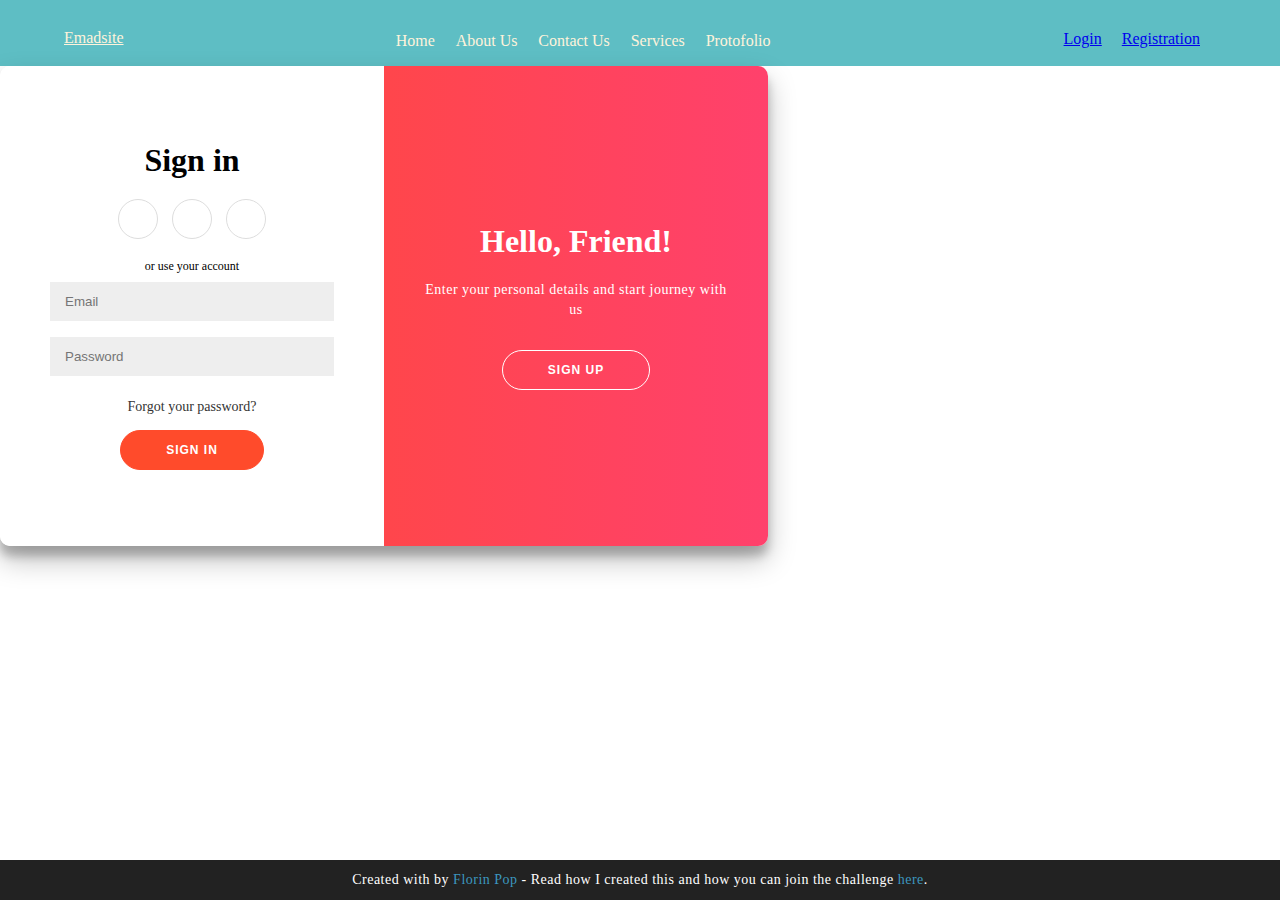
==== login.html @ 1d26be32 "first commit" ====
<!doctype html>
<html lang="en">

<head>
    <!-- Required meta tags -->
    <meta charset="utf-8">
    <meta name="viewport" content="width=device-width, initial-scale=1">

    <!-- Bootstrap CSS -->
    <link href="https://cdn.jsdelivr.net/npm/bootstrap@5.1.3/dist/css/bootstrap.min.css" rel="stylesheet" integrity="sha384-1BmE4kWBq78iYhFldvKuhfTAU6auU8tT94WrHftjDbrCEXSU1oBoqyl2QvZ6jIW3" crossorigin="anonymous">
    <link rel="stylesheet" href="style.css">
    <link rel="stylesheet" href="login.css">
    <title>Hello, world!</title>
</head>

<body>
    <header>
        <a href="#" class="navbar-brand">Emadsite</a>
        <nav>
            <ul>
                <li><a href="#">Home</a></li>
                <li><a href="#">About Us</a></li>
                <li><a href="#">Contact Us</a></li>
                <li><a href="#">Services</a></li>
                <li><a href="#">Protofolio</a></li>
            </ul>
        </nav>
        <div class="authentiaction">
            <a href="#">Login</a>
            <a href="#">Registration</a>
        </div>
    </header>



    <div class="container" id="container">
        <div class="form-container sign-up-container">
            <form action="#">
                <h1>Create Account</h1>
                <div class="social-container">
                    <a href="#" class="social"><i class="fab fa-facebook-f"></i></a>
                    <a href="#" class="social"><i class="fab fa-google-plus-g"></i></a>
                    <a href="#" class="social"><i class="fab fa-linkedin-in"></i></a>
                </div>
                <span>or use your email for registration</span>
                <input type="text" placeholder="Name" />
                <input type="email" placeholder="Email" />
                <input type="password" placeholder="Password" />
                <button>Sign Up</button>
            </form>
        </div>
        <div class="form-container sign-in-container">
            <form action="#">
                <h1>Sign in</h1>
                <div class="social-container">
                    <a href="#" class="social"><i class="fab fa-facebook-f"></i></a>
                    <a href="#" class="social"><i class="fab fa-google-plus-g"></i></a>
                    <a href="#" class="social"><i class="fab fa-linkedin-in"></i></a>
                </div>
                <span>or use your account</span>
                <input type="email" placeholder="Email" />
                <input type="password" placeholder="Password" />
                <a href="#">Forgot your password?</a>
                <button>Sign In</button>
            </form>
        </div>
        <div class="overlay-container">
            <div class="overlay">
                <div class="overlay-panel overlay-left">
                    <h1>Welcome Back!</h1>
                    <p>To keep connected with us please login with your personal info</p>
                    <button class="ghost" id="signIn">Sign In</button>
                </div>
                <div class="overlay-panel overlay-right">
                    <h1>Hello, Friend!</h1>
                    <p>Enter your personal details and start journey with us</p>
                    <button class="ghost" id="signUp">Sign Up</button>
                </div>
            </div>
        </div>
    </div>

    <footer>
        <p>
            Created with <i class="fa fa-heart"></i> by
            <a target="_blank" href="https://florin-pop.com">Florin Pop</a> - Read how I created this and how you can join the challenge
            <a target="_blank" href="https://www.florin-pop.com/blog/2019/03/double-slider-sign-in-up-form/">here</a>.
        </p>
    </footer>

    <!-- Optional JavaScript; choose one of the two! -->
    <script src="login.js"></script>
    <!-- Option 1: Bootstrap Bundle with Popper -->
    <script src="https://cdn.jsdelivr.net/npm/bootstrap@5.1.3/dist/js/bootstrap.bundle.min.js" integrity="sha384-ka7Sk0Gln4gmtz2MlQnikT1wXgYsOg+OMhuP+IlRH9sENBO0LRn5q+8nbTov4+1p" crossorigin="anonymous"></script>

    <!-- Option 2: Separate Popper and Bootstrap JS -->
    <!--
    <script src="https://cdn.jsdelivr.net/npm/@popperjs/core@2.10.2/dist/umd/popper.min.js" integrity="sha384-7+zCNj/IqJ95wo16oMtfsKbZ9ccEh31eOz1HGyDuCQ6wgnyJNSYdrPa03rtR1zdB" crossorigin="anonymous"></script>
    <script src="https://cdn.jsdelivr.net/npm/bootstrap@5.1.3/dist/js/bootstrap.min.js" integrity="sha384-QJHtvGhmr9XOIpI6YVutG+2QOK9T+ZnN4kzFN1RtK3zEFEIsxhlmWl5/YESvpZ13" crossorigin="anonymous"></script>
    -->
</body>

</html>
---- style.css ----
* {
  margin: 0;
  padding: 0;
  -webkit-box-sizing: border-box;
          box-sizing: border-box;
}

header {
  padding: 1rem;
  padding-left: 4rem;
  display: -webkit-box;
  display: -ms-flexbox;
  display: flex;
  padding-right: 4rem;
  background: #5EBEC4;
  -webkit-box-pack: justify;
      -ms-flex-pack: justify;
          justify-content: space-between;
}

.navbar-brand {
  padding-top: 0.8rem;
  color: #FFF3DB;
}

header nav ul {
  padding-top: 1rem;
  display: -webkit-box;
  display: -ms-flexbox;
  display: flex;
  list-style: none;
}

header nav ul li {
  padding-right: 1.3rem;
}

header nav ul li a {
  text-decoration: none;
  color: #FFF3DB;
}

.authentiaction {
  padding-top: 0.9rem;
}

.authentiaction a {
  padding-right: 1rem;
}
/*# sourceMappingURL=style.css.map */
---- login.css ----
@import url("https://fonts.googleapis.com/css?family=Montserrat:400,800");
* {
    -webkit-box-sizing: border-box;
    box-sizing: border-box;
}

h1 {
    font-weight: bold;
    margin: 0;
}

h2 {
    text-align: center;
}

p {
    font-size: 14px;
    font-weight: 100;
    line-height: 20px;
    letter-spacing: 0.5px;
    margin: 20px 0 30px;
}

span {
    font-size: 12px;
}

.container a {
    color: #333;
    font-size: 14px;
    text-decoration: none;
    margin: 15px 0;
}

button {
    border-radius: 20px;
    border: 1px solid #FF4B2B;
    background-color: #FF4B2B;
    color: #FFFFFF;
    font-size: 12px;
    font-weight: bold;
    padding: 12px 45px;
    letter-spacing: 1px;
    text-transform: uppercase;
    -webkit-transition: -webkit-transform 80ms ease-in;
    transition: -webkit-transform 80ms ease-in;
    transition: transform 80ms ease-in;
    transition: transform 80ms ease-in, -webkit-transform 80ms ease-in;
}

button:active {
    -webkit-transform: scale(0.95);
    transform: scale(0.95);
}

button:focus {
    outline: none;
}

button.ghost {
    background-color: transparent;
    border-color: #FFFFFF;
}

form {
    background-color: #FFFFFF;
    display: -webkit-box;
    display: -ms-flexbox;
    display: flex;
    -webkit-box-align: center;
    -ms-flex-align: center;
    align-items: center;
    -webkit-box-pack: center;
    -ms-flex-pack: center;
    justify-content: center;
    -webkit-box-orient: vertical;
    -webkit-box-direction: normal;
    -ms-flex-direction: column;
    flex-direction: column;
    padding: 0 50px;
    height: 100%;
    text-align: center;
}

input {
    background-color: #eee;
    border: none;
    padding: 12px 15px;
    margin: 8px 0;
    width: 100%;
}

.container {
    background-color: #fff;
    border-radius: 10px;
    -webkit-box-shadow: 0 14px 28px rgba(0, 0, 0, 0.25), 0 10px 10px rgba(0, 0, 0, 0.22);
    box-shadow: 0 14px 28px rgba(0, 0, 0, 0.25), 0 10px 10px rgba(0, 0, 0, 0.22);
    position: relative;
    overflow: hidden;
    width: 768px;
    max-width: 100%;
    min-height: 480px;
}

.form-container {
    position: absolute;
    top: 0;
    height: 100%;
    -webkit-transition: all 0.6s ease-in-out;
    transition: all 0.6s ease-in-out;
}

.sign-in-container {
    left: 0;
    width: 50%;
    z-index: 2;
}

.container.right-panel-active .sign-in-container {
    -webkit-transform: translateX(100%);
    transform: translateX(100%);
}

.sign-up-container {
    left: 0;
    width: 50%;
    opacity: 0;
    z-index: 1;
}

.container.right-panel-active .sign-up-container {
    -webkit-transform: translateX(100%);
    transform: translateX(100%);
    opacity: 1;
    z-index: 5;
    -webkit-animation: show 0.6s;
    animation: show 0.6s;
}

@-webkit-keyframes show {
    0%,
    49.99% {
        opacity: 0;
        z-index: 1;
    }
    50%,
    100% {
        opacity: 1;
        z-index: 5;
    }
}

@keyframes show {
    0%,
    49.99% {
        opacity: 0;
        z-index: 1;
    }
    50%,
    100% {
        opacity: 1;
        z-index: 5;
    }
}

.overlay-container {
    position: absolute;
    top: 0;
    left: 50%;
    width: 50%;
    height: 100%;
    overflow: hidden;
    -webkit-transition: -webkit-transform 0.6s ease-in-out;
    transition: -webkit-transform 0.6s ease-in-out;
    transition: transform 0.6s ease-in-out;
    transition: transform 0.6s ease-in-out, -webkit-transform 0.6s ease-in-out;
    z-index: 100;
}

.container.right-panel-active .overlay-container {
    -webkit-transform: translateX(-100%);
    transform: translateX(-100%);
}

.overlay {
    background: #FF416C;
    background: -webkit-gradient(linear, left top, right top, from(#FF4B2B), to(#FF416C));
    background: linear-gradient(to right, #FF4B2B, #FF416C);
    background-repeat: no-repeat;
    background-size: cover;
    background-position: 0 0;
    color: #FFFFFF;
    position: relative;
    left: -100%;
    height: 100%;
    width: 200%;
    -webkit-transform: translateX(0);
    transform: translateX(0);
    -webkit-transition: -webkit-transform 0.6s ease-in-out;
    transition: -webkit-transform 0.6s ease-in-out;
    transition: transform 0.6s ease-in-out;
    transition: transform 0.6s ease-in-out, -webkit-transform 0.6s ease-in-out;
}

.container.right-panel-active .overlay {
    -webkit-transform: translateX(50%);
    transform: translateX(50%);
}

.overlay-panel {
    position: absolute;
    display: -webkit-box;
    display: -ms-flexbox;
    display: flex;
    -webkit-box-align: center;
    -ms-flex-align: center;
    align-items: center;
    -webkit-box-pack: center;
    -ms-flex-pack: center;
    justify-content: center;
    -webkit-box-orient: vertical;
    -webkit-box-direction: normal;
    -ms-flex-direction: column;
    flex-direction: column;
    padding: 0 40px;
    text-align: center;
    top: 0;
    height: 100%;
    width: 50%;
    -webkit-transform: translateX(0);
    transform: translateX(0);
    -webkit-transition: -webkit-transform 0.6s ease-in-out;
    transition: -webkit-transform 0.6s ease-in-out;
    transition: transform 0.6s ease-in-out;
    transition: transform 0.6s ease-in-out, -webkit-transform 0.6s ease-in-out;
}

.overlay-left {
    -webkit-transform: translateX(-20%);
    transform: translateX(-20%);
}

.container.right-panel-active .overlay-left {
    -webkit-transform: translateX(0);
    transform: translateX(0);
}

.overlay-right {
    right: 0;
    -webkit-transform: translateX(0);
    transform: translateX(0);
}

.container.right-panel-active .overlay-right {
    -webkit-transform: translateX(20%);
    transform: translateX(20%);
}

.social-container {
    margin: 20px 0;
}

.social-container a {
    border: 1px solid #DDDDDD;
    border-radius: 50%;
    display: -webkit-inline-box;
    display: -ms-inline-flexbox;
    display: inline-flex;
    -webkit-box-pack: center;
    -ms-flex-pack: center;
    justify-content: center;
    -webkit-box-align: center;
    -ms-flex-align: center;
    align-items: center;
    margin: 0 5px;
    height: 40px;
    width: 40px;
}

footer {
    background-color: #222;
    color: #fff;
    font-size: 14px;
    bottom: 0;
    position: fixed;
    left: 0;
    right: 0;
    text-align: center;
    z-index: 999;
}

footer p {
    margin: 10px 0;
}

footer i {
    color: red;
}

footer a {
    color: #3c97bf;
    text-decoration: none;
}


/*# sourceMappingURL=login.css.map */
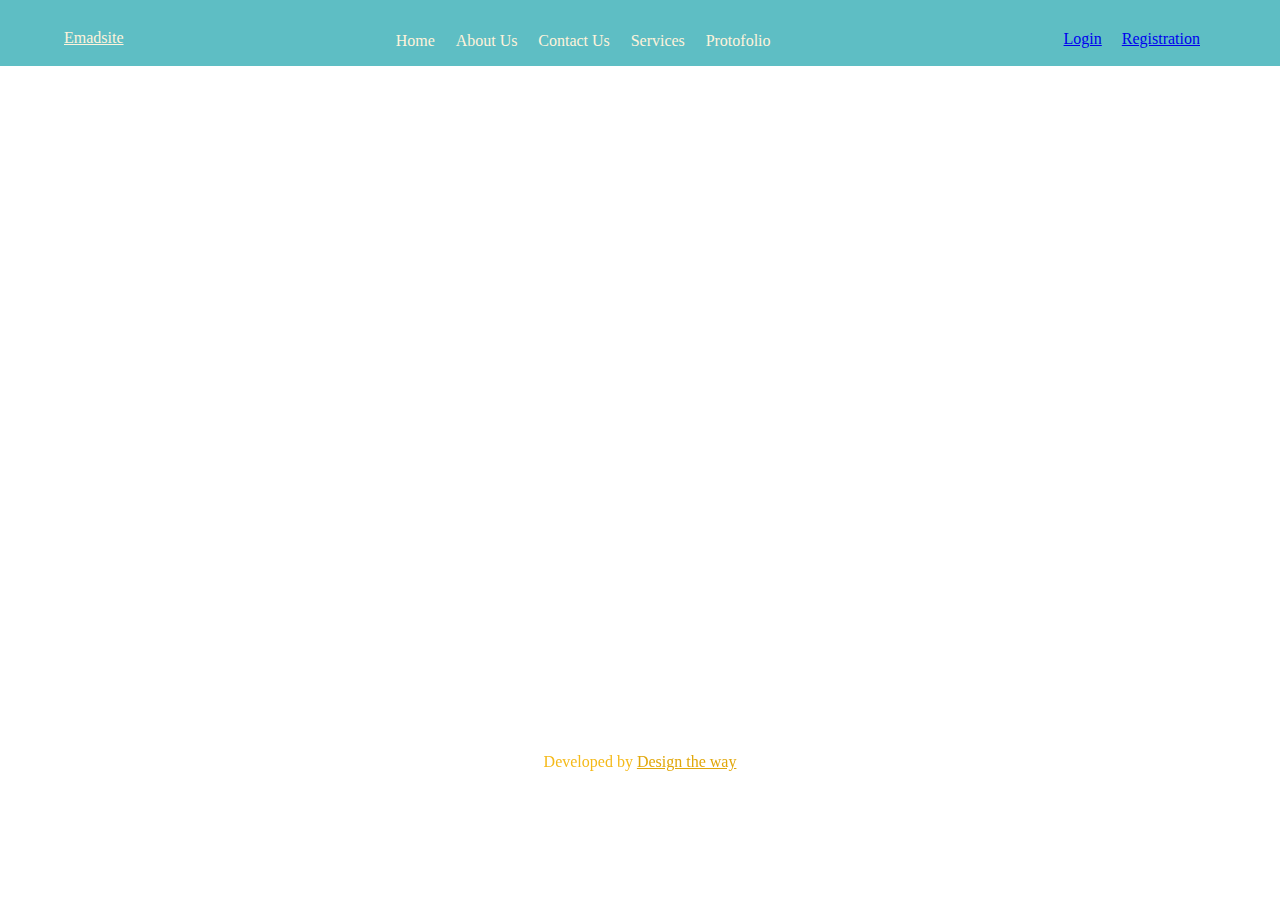
==== commit 8a3eb72a: "change" ====
--- a/login.html
+++ b/login.html
@@ -33,60 +33,65 @@
 
 
 
-    <div class="container" id="container">
-        <div class="form-container sign-up-container">
-            <form action="#">
-                <h1>Create Account</h1>
-                <div class="social-container">
-                    <a href="#" class="social"><i class="fab fa-facebook-f"></i></a>
-                    <a href="#" class="social"><i class="fab fa-google-plus-g"></i></a>
-                    <a href="#" class="social"><i class="fab fa-linkedin-in"></i></a>
-                </div>
-                <span>or use your email for registration</span>
-                <input type="text" placeholder="Name" />
-                <input type="email" placeholder="Email" />
-                <input type="password" placeholder="Password" />
-                <button>Sign Up</button>
-            </form>
-        </div>
-        <div class="form-container sign-in-container">
-            <form action="#">
-                <h1>Sign in</h1>
-                <div class="social-container">
-                    <a href="#" class="social"><i class="fab fa-facebook-f"></i></a>
-                    <a href="#" class="social"><i class="fab fa-google-plus-g"></i></a>
-                    <a href="#" class="social"><i class="fab fa-linkedin-in"></i></a>
-                </div>
-                <span>or use your account</span>
-                <input type="email" placeholder="Email" />
-                <input type="password" placeholder="Password" />
-                <a href="#">Forgot your password?</a>
-                <button>Sign In</button>
-            </form>
-        </div>
-        <div class="overlay-container">
-            <div class="overlay">
-                <div class="overlay-panel overlay-left">
-                    <h1>Welcome Back!</h1>
-                    <p>To keep connected with us please login with your personal info</p>
-                    <button class="ghost" id="signIn">Sign In</button>
-                </div>
-                <div class="overlay-panel overlay-right">
-                    <h1>Hello, Friend!</h1>
-                    <p>Enter your personal details and start journey with us</p>
-                    <button class="ghost" id="signUp">Sign Up</button>
+    <div class="form_wrapper">
+        <div class="form_container">
+            <div class="title_container">
+                <h2>Responsive Registration Form</h2>
+            </div>
+            <div class="row clearfix">
+                <div class="">
+                    <form>
+                        <div class="row clearfix">
+                            <div class="col_half">
+                                <div class="input_field"> <span><i aria-hidden="true" class="fa fa-user"></i></span>
+                                    <input type="text" name="name" placeholder="First Name" />
+                                </div>
+                            </div>
+                            <div class="col_half">
+                                <div class="input_field"> <span><i aria-hidden="true" class="fa fa-user"></i></span>
+                                    <input type="text" name="name" placeholder="Last Name" required />
+                                </div>
+                            </div>
+                        </div>
+                        <div class="input_field"> <span><i aria-hidden="true" class="fa fa-envelope"></i></span>
+                            <input type="email" name="email" placeholder="Email" required />
+                        </div>
+                        <div class="input_field"> <span><i aria-hidden="true" class="fa fa-lock"></i></span>
+                            <input type="password" name="password" placeholder="Password" required />
+                        </div>
+                        <div class="input_field"> <span><i aria-hidden="true" class="fa fa-lock"></i></span>
+                            <input type="password" name="password" placeholder="Re-type Password" required />
+                        </div>
+
+                        <div class="input_field radio_option">
+                            <input type="radio" name="radiogroup1" id="rd1">
+                            <label for="rd1">Male</label>
+                            <input type="radio" name="radiogroup1" id="rd2">
+                            <label for="rd2">Female</label>
+                        </div>
+                        <div class="input_field select_option">
+                            <select>
+                        <option>Select a country</option>
+                        <option>Option 1</option>
+                        <option>Option 2</option>
+                      </select>
+                            <div class="select_arrow"></div>
+                        </div>
+                        <div class="input_field checkbox_option">
+                            <input type="checkbox" id="cb1">
+                            <label for="cb1">I agree with terms and conditions</label>
+                        </div>
+                        <div class="input_field checkbox_option">
+                            <input type="checkbox" id="cb2">
+                            <label for="cb2">I want to receive the newsletter</label>
+                        </div>
+                        <input class="button" type="submit" value="Register" />
+                    </form>
                 </div>
             </div>
         </div>
     </div>
-
-    <footer>
-        <p>
-            Created with <i class="fa fa-heart"></i> by
-            <a target="_blank" href="https://florin-pop.com">Florin Pop</a> - Read how I created this and how you can join the challenge
-            <a target="_blank" href="https://www.florin-pop.com/blog/2019/03/double-slider-sign-in-up-form/">here</a>.
-        </p>
-    </footer>
+    <p class="credit">Developed by <a href="http://www.designtheway.com" target="_blank">Design the way</a></p>
 
     <!-- Optional JavaScript; choose one of the two! -->
     <script src="login.js"></script>
--- a/login.css
+++ b/login.css
@@ -1,306 +1,437 @@
-@import url("https://fonts.googleapis.com/css?family=Montserrat:400,800");
-* {
-    -webkit-box-sizing: border-box;
-    box-sizing: border-box;
-}
-
-h1 {
-    font-weight: bold;
-    margin: 0;
-}
-
-h2 {
-    text-align: center;
-}
-
-p {
-    font-size: 14px;
-    font-weight: 100;
-    line-height: 20px;
-    letter-spacing: 0.5px;
-    margin: 20px 0 30px;
-}
-
-span {
-    font-size: 12px;
-}
-
-.container a {
-    color: #333;
-    font-size: 14px;
-    text-decoration: none;
-    margin: 15px 0;
-}
-
-button {
-    border-radius: 20px;
-    border: 1px solid #FF4B2B;
-    background-color: #FF4B2B;
-    color: #FFFFFF;
-    font-size: 12px;
-    font-weight: bold;
-    padding: 12px 45px;
-    letter-spacing: 1px;
-    text-transform: uppercase;
-    -webkit-transition: -webkit-transform 80ms ease-in;
-    transition: -webkit-transform 80ms ease-in;
-    transition: transform 80ms ease-in;
-    transition: transform 80ms ease-in, -webkit-transform 80ms ease-in;
-}
-
-button:active {
-    -webkit-transform: scale(0.95);
-    transform: scale(0.95);
-}
-
-button:focus {
-    outline: none;
-}
-
-button.ghost {
-    background-color: transparent;
-    border-color: #FFFFFF;
-}
-
-form {
-    background-color: #FFFFFF;
-    display: -webkit-box;
-    display: -ms-flexbox;
-    display: flex;
-    -webkit-box-align: center;
-    -ms-flex-align: center;
-    align-items: center;
-    -webkit-box-pack: center;
-    -ms-flex-pack: center;
-    justify-content: center;
-    -webkit-box-orient: vertical;
-    -webkit-box-direction: normal;
-    -ms-flex-direction: column;
-    flex-direction: column;
-    padding: 0 50px;
-    height: 100%;
-    text-align: center;
-}
-
-input {
-    background-color: #eee;
-    border: none;
-    padding: 12px 15px;
-    margin: 8px 0;
+.clearfix:after {
+  content: "";
+  display: block;
+  clear: both;
+  visibility: hidden;
+  height: 0;
+}
+
+.form_wrapper {
+  background: #fff;
+  width: 400px;
+  max-width: 100%;
+  -webkit-box-sizing: border-box;
+          box-sizing: border-box;
+  padding: 25px;
+  margin: 8% auto 0;
+  position: relative;
+  z-index: 1;
+  border-top: 5px solid #f5ba1a;
+  -webkit-box-shadow: 0 0 3px rgba(0, 0, 0, 0.1);
+  box-shadow: 0 0 3px rgba(0, 0, 0, 0.1);
+  -webkit-transform-origin: 50% 0%;
+  transform-origin: 50% 0%;
+  -webkit-transform: scale3d(1, 1, 1);
+  transform: scale3d(1, 1, 1);
+  -webkit-transition: none;
+  transition: none;
+  -webkit-animation: expand 0.8s 0.6s ease-out forwards;
+  animation: expand 0.8s 0.6s ease-out forwards;
+  opacity: 0;
+}
+
+.form_wrapper h2 {
+  font-size: 1.5em;
+  line-height: 1.5em;
+  margin: 0;
+}
+
+.form_wrapper .title_container {
+  text-align: center;
+  padding-bottom: 15px;
+}
+
+.form_wrapper h3 {
+  font-size: 1.1em;
+  font-weight: normal;
+  line-height: 1.5em;
+  margin: 0;
+}
+
+.form_wrapper label {
+  font-size: 12px;
+}
+
+.form_wrapper .row {
+  margin: 10px -15px;
+}
+
+.form_wrapper .row > div {
+  padding: 0 15px;
+  -webkit-box-sizing: border-box;
+          box-sizing: border-box;
+}
+
+.form_wrapper .col_half {
+  width: 50%;
+  float: left;
+}
+
+.form_wrapper .input_field {
+  position: relative;
+  margin-bottom: 20px;
+  -webkit-animation: bounce 0.6s ease-out;
+  animation: bounce 0.6s ease-out;
+}
+
+.form_wrapper .input_field > span {
+  position: absolute;
+  left: 0;
+  top: 0;
+  color: #333;
+  height: 100%;
+  border-right: 1px solid #cccccc;
+  text-align: center;
+  width: 30px;
+}
+
+.form_wrapper .input_field > span > i {
+  padding-top: 10px;
+}
+
+.form_wrapper .textarea_field > span > i {
+  padding-top: 10px;
+}
+
+.form_wrapper input[type="text"], .form_wrapper input[type="email"], .form_wrapper input[type="password"] {
+  width: 100%;
+  padding: 8px 10px 9px 35px;
+  height: 35px;
+  border: 1px solid #cccccc;
+  -webkit-box-sizing: border-box;
+          box-sizing: border-box;
+  outline: none;
+  -webkit-transition: all 0.30s ease-in-out;
+  transition: all 0.30s ease-in-out;
+}
+
+.form_wrapper input[type="text"]:hover, .form_wrapper input[type="email"]:hover, .form_wrapper input[type="password"]:hover {
+  background: #fafafa;
+}
+
+.form_wrapper input[type="text"]:focus, .form_wrapper input[type="email"]:focus, .form_wrapper input[type="password"]:focus {
+  -webkit-box-shadow: 0 0 2px 1px rgba(255, 169, 0, 0.5);
+  box-shadow: 0 0 2px 1px rgba(255, 169, 0, 0.5);
+  border: 1px solid #f5ba1a;
+  background: #fafafa;
+}
+
+.form_wrapper input[type="submit"] {
+  background: #f5ba1a;
+  height: 35px;
+  line-height: 35px;
+  width: 100%;
+  border: none;
+  outline: none;
+  cursor: pointer;
+  color: #fff;
+  font-size: 1.1em;
+  margin-bottom: 10px;
+  -webkit-transition: all 0.30s ease-in-out;
+  transition: all 0.30s ease-in-out;
+}
+
+.form_wrapper input[type="submit"]:hover {
+  background: #e1a70a;
+}
+
+.form_wrapper input[type="submit"]:focus {
+  background: #e1a70a;
+}
+
+.form_wrapper input[type="checkbox"], .form_wrapper input[type="radio"] {
+  border: 0;
+  clip: rect(0 0 0 0);
+  height: 1px;
+  margin: -1px;
+  overflow: hidden;
+  padding: 0;
+  position: absolute;
+  width: 1px;
+}
+
+.form_container .row .col_half.last {
+  border-left: 1px solid #cccccc;
+}
+
+.checkbox_option label {
+  margin-right: 1em;
+  position: relative;
+}
+
+.checkbox_option label:before {
+  content: "";
+  display: inline-block;
+  width: 0.5em;
+  height: 0.5em;
+  margin-right: 0.5em;
+  vertical-align: -2px;
+  border: 2px solid #cccccc;
+  padding: 0.12em;
+  background-color: transparent;
+  background-clip: content-box;
+  -webkit-transition: all 0.2s ease;
+  transition: all 0.2s ease;
+}
+
+.checkbox_option label:after {
+  border-right: 2px solid #000000;
+  border-top: 2px solid #000000;
+  content: "";
+  height: 20px;
+  left: 2px;
+  position: absolute;
+  top: 7px;
+  -webkit-transform: scaleX(-1) rotate(135deg);
+          transform: scaleX(-1) rotate(135deg);
+  -webkit-transform-origin: left top;
+          transform-origin: left top;
+  width: 7px;
+  display: none;
+}
+
+.checkbox_option input:hover + label:before {
+  border-color: #000000;
+}
+
+.checkbox_option input:checked + label:before {
+  border-color: #000000;
+}
+
+.checkbox_option input:checked + label:after {
+  -webkit-animation: check 0.8s ease 0s running;
+  animation: check 0.8s ease 0s running;
+  display: block;
+  width: 7px;
+  height: 20px;
+  border-color: #000000;
+}
+
+.radio_option label {
+  margin-right: 1em;
+}
+
+.radio_option label:before {
+  content: "";
+  display: inline-block;
+  width: 0.5em;
+  height: 0.5em;
+  margin-right: 0.5em;
+  border-radius: 100%;
+  vertical-align: -3px;
+  border: 2px solid #cccccc;
+  padding: 0.15em;
+  background-color: transparent;
+  background-clip: content-box;
+  -webkit-transition: all 0.2s ease;
+  transition: all 0.2s ease;
+}
+
+.radio_option input:hover + label:before {
+  border-color: #000000;
+}
+
+.radio_option input:checked + label:before {
+  background-color: #000000;
+  border-color: #000000;
+}
+
+.select_option {
+  position: relative;
+  width: 100%;
+}
+
+.select_option select {
+  display: inline-block;
+  width: 100%;
+  height: 35px;
+  padding: 0px 15px;
+  cursor: pointer;
+  color: #7b7b7b;
+  border: 1px solid #cccccc;
+  border-radius: 0;
+  background: #fff;
+  appearance: none;
+  -webkit-appearance: none;
+  -moz-appearance: none;
+  -webkit-transition: all 0.2s ease;
+  transition: all 0.2s ease;
+}
+
+.select_option select::-ms-expand {
+  display: none;
+}
+
+.select_option select:hover, .select_option select:focus {
+  color: #000000;
+  background: #fafafa;
+  border-color: #000000;
+  outline: none;
+}
+
+.select_arrow {
+  position: absolute;
+  top: calc(50% - 4px);
+  right: 15px;
+  width: 0;
+  height: 0;
+  pointer-events: none;
+  border-width: 8px 5px 0 5px;
+  border-style: solid;
+  border-color: #7b7b7b transparent transparent transparent;
+}
+
+.select_option select:hover + .select_arrow,
+.select_option select:focus + .select_arrow {
+  border-top-color: #000000;
+}
+
+.credit {
+  position: relative;
+  z-index: 1;
+  text-align: center;
+  padding: 15px;
+  color: #f5ba1a;
+}
+
+.credit a {
+  color: #e1a70a;
+}
+
+@-webkit-keyframes check {
+  0% {
+    height: 0;
+    width: 0;
+  }
+  25% {
+    height: 0;
+    width: 7px;
+  }
+  50% {
+    height: 20px;
+    width: 7px;
+  }
+}
+
+@keyframes check {
+  0% {
+    height: 0;
+    width: 0;
+  }
+  25% {
+    height: 0;
+    width: 7px;
+  }
+  50% {
+    height: 20px;
+    width: 7px;
+  }
+}
+
+@-webkit-keyframes expand {
+  0% {
+    -webkit-transform: scale3d(1, 0, 1);
+    opacity: 0;
+  }
+  25% {
+    -webkit-transform: scale3d(1, 1.2, 1);
+  }
+  50% {
+    -webkit-transform: scale3d(1, 0.85, 1);
+  }
+  75% {
+    -webkit-transform: scale3d(1, 1.05, 1);
+  }
+  100% {
+    -webkit-transform: scale3d(1, 1, 1);
+    opacity: 1;
+  }
+}
+
+@keyframes expand {
+  0% {
+    -webkit-transform: scale3d(1, 0, 1);
+    transform: scale3d(1, 0, 1);
+    opacity: 0;
+  }
+  25% {
+    -webkit-transform: scale3d(1, 1.2, 1);
+    transform: scale3d(1, 1.2, 1);
+  }
+  50% {
+    -webkit-transform: scale3d(1, 0.85, 1);
+    transform: scale3d(1, 0.85, 1);
+  }
+  75% {
+    -webkit-transform: scale3d(1, 1.05, 1);
+    transform: scale3d(1, 1.05, 1);
+  }
+  100% {
+    -webkit-transform: scale3d(1, 1, 1);
+    transform: scale3d(1, 1, 1);
+    opacity: 1;
+  }
+}
+
+@-webkit-keyframes bounce {
+  0% {
+    -webkit-transform: translate3d(0, -25px, 0);
+    opacity: 0;
+  }
+  25% {
+    -webkit-transform: translate3d(0, 10px, 0);
+  }
+  50% {
+    -webkit-transform: translate3d(0, -6px, 0);
+  }
+  75% {
+    -webkit-transform: translate3d(0, 2px, 0);
+  }
+  100% {
+    -webkit-transform: translate3d(0, 0, 0);
+    opacity: 1;
+  }
+}
+
+@keyframes bounce {
+  0% {
+    -webkit-transform: translate3d(0, -25px, 0);
+    transform: translate3d(0, -25px, 0);
+    opacity: 0;
+  }
+  25% {
+    -webkit-transform: translate3d(0, 10px, 0);
+    transform: translate3d(0, 10px, 0);
+  }
+  50% {
+    -webkit-transform: translate3d(0, -6px, 0);
+    transform: translate3d(0, -6px, 0);
+  }
+  75% {
+    -webkit-transform: translate3d(0, 2px, 0);
+    transform: translate3d(0, 2px, 0);
+  }
+  100% {
+    -webkit-transform: translate3d(0, 0, 0);
+    transform: translate3d(0, 0, 0);
+    opacity: 1;
+  }
+}
+
+@media (max-width: 600px) {
+  .form_wrapper .col_half {
     width: 100%;
-}
-
-.container {
-    background-color: #fff;
-    border-radius: 10px;
-    -webkit-box-shadow: 0 14px 28px rgba(0, 0, 0, 0.25), 0 10px 10px rgba(0, 0, 0, 0.22);
-    box-shadow: 0 14px 28px rgba(0, 0, 0, 0.25), 0 10px 10px rgba(0, 0, 0, 0.22);
-    position: relative;
-    overflow: hidden;
-    width: 768px;
-    max-width: 100%;
-    min-height: 480px;
-}
-
-.form-container {
-    position: absolute;
-    top: 0;
-    height: 100%;
-    -webkit-transition: all 0.6s ease-in-out;
-    transition: all 0.6s ease-in-out;
-}
-
-.sign-in-container {
-    left: 0;
+    float: none;
+  }
+  .bottom_row .col_half {
     width: 50%;
-    z-index: 2;
-}
-
-.container.right-panel-active .sign-in-container {
-    -webkit-transform: translateX(100%);
-    transform: translateX(100%);
-}
-
-.sign-up-container {
-    left: 0;
-    width: 50%;
-    opacity: 0;
-    z-index: 1;
-}
-
-.container.right-panel-active .sign-up-container {
-    -webkit-transform: translateX(100%);
-    transform: translateX(100%);
-    opacity: 1;
-    z-index: 5;
-    -webkit-animation: show 0.6s;
-    animation: show 0.6s;
-}
-
-@-webkit-keyframes show {
-    0%,
-    49.99% {
-        opacity: 0;
-        z-index: 1;
-    }
-    50%,
-    100% {
-        opacity: 1;
-        z-index: 5;
-    }
-}
-
-@keyframes show {
-    0%,
-    49.99% {
-        opacity: 0;
-        z-index: 1;
-    }
-    50%,
-    100% {
-        opacity: 1;
-        z-index: 5;
-    }
-}
-
-.overlay-container {
-    position: absolute;
-    top: 0;
-    left: 50%;
-    width: 50%;
-    height: 100%;
-    overflow: hidden;
-    -webkit-transition: -webkit-transform 0.6s ease-in-out;
-    transition: -webkit-transform 0.6s ease-in-out;
-    transition: transform 0.6s ease-in-out;
-    transition: transform 0.6s ease-in-out, -webkit-transform 0.6s ease-in-out;
-    z-index: 100;
-}
-
-.container.right-panel-active .overlay-container {
-    -webkit-transform: translateX(-100%);
-    transform: translateX(-100%);
-}
-
-.overlay {
-    background: #FF416C;
-    background: -webkit-gradient(linear, left top, right top, from(#FF4B2B), to(#FF416C));
-    background: linear-gradient(to right, #FF4B2B, #FF416C);
-    background-repeat: no-repeat;
-    background-size: cover;
-    background-position: 0 0;
-    color: #FFFFFF;
-    position: relative;
-    left: -100%;
-    height: 100%;
-    width: 200%;
-    -webkit-transform: translateX(0);
-    transform: translateX(0);
-    -webkit-transition: -webkit-transform 0.6s ease-in-out;
-    transition: -webkit-transform 0.6s ease-in-out;
-    transition: transform 0.6s ease-in-out;
-    transition: transform 0.6s ease-in-out, -webkit-transform 0.6s ease-in-out;
-}
-
-.container.right-panel-active .overlay {
-    -webkit-transform: translateX(50%);
-    transform: translateX(50%);
-}
-
-.overlay-panel {
-    position: absolute;
-    display: -webkit-box;
-    display: -ms-flexbox;
-    display: flex;
-    -webkit-box-align: center;
-    -ms-flex-align: center;
-    align-items: center;
-    -webkit-box-pack: center;
-    -ms-flex-pack: center;
-    justify-content: center;
-    -webkit-box-orient: vertical;
-    -webkit-box-direction: normal;
-    -ms-flex-direction: column;
-    flex-direction: column;
-    padding: 0 40px;
-    text-align: center;
-    top: 0;
-    height: 100%;
-    width: 50%;
-    -webkit-transform: translateX(0);
-    transform: translateX(0);
-    -webkit-transition: -webkit-transform 0.6s ease-in-out;
-    transition: -webkit-transform 0.6s ease-in-out;
-    transition: transform 0.6s ease-in-out;
-    transition: transform 0.6s ease-in-out, -webkit-transform 0.6s ease-in-out;
-}
-
-.overlay-left {
-    -webkit-transform: translateX(-20%);
-    transform: translateX(-20%);
-}
-
-.container.right-panel-active .overlay-left {
-    -webkit-transform: translateX(0);
-    transform: translateX(0);
-}
-
-.overlay-right {
-    right: 0;
-    -webkit-transform: translateX(0);
-    transform: translateX(0);
-}
-
-.container.right-panel-active .overlay-right {
-    -webkit-transform: translateX(20%);
-    transform: translateX(20%);
-}
-
-.social-container {
-    margin: 20px 0;
-}
-
-.social-container a {
-    border: 1px solid #DDDDDD;
-    border-radius: 50%;
-    display: -webkit-inline-box;
-    display: -ms-inline-flexbox;
-    display: inline-flex;
-    -webkit-box-pack: center;
-    -ms-flex-pack: center;
-    justify-content: center;
-    -webkit-box-align: center;
-    -ms-flex-align: center;
-    align-items: center;
-    margin: 0 5px;
-    height: 40px;
-    width: 40px;
-}
-
-footer {
-    background-color: #222;
-    color: #fff;
-    font-size: 14px;
-    bottom: 0;
-    position: fixed;
-    left: 0;
-    right: 0;
-    text-align: center;
-    z-index: 999;
-}
-
-footer p {
-    margin: 10px 0;
-}
-
-footer i {
-    color: red;
-}
-
-footer a {
-    color: #3c97bf;
-    text-decoration: none;
-}
-
-
+    float: left;
+  }
+  .form_container .row .col_half.last {
+    border-left: none;
+  }
+  .remember_me {
+    padding-bottom: 20px;
+  }
+}
 /*# sourceMappingURL=login.css.map */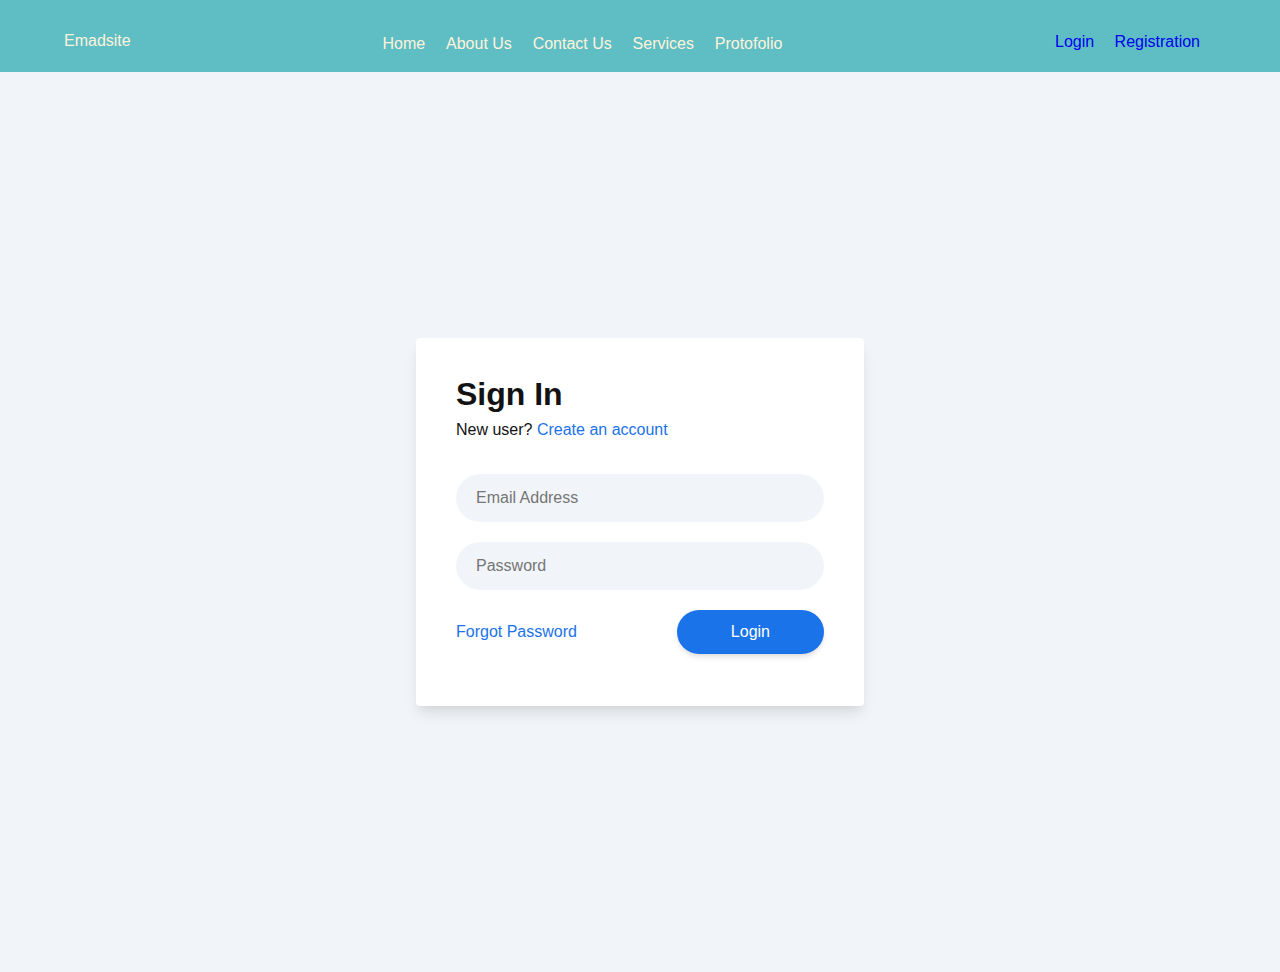
==== commit 5318874c: "cahnges" ====
--- a/login.html
+++ b/login.html
@@ -8,6 +8,7 @@
 
     <!-- Bootstrap CSS -->
     <link href="https://cdn.jsdelivr.net/npm/bootstrap@5.1.3/dist/css/bootstrap.min.css" rel="stylesheet" integrity="sha384-1BmE4kWBq78iYhFldvKuhfTAU6auU8tT94WrHftjDbrCEXSU1oBoqyl2QvZ6jIW3" crossorigin="anonymous">
+    <link rel="stylesheet" href="https://cdnjs.cloudflare.com/ajax/libs/font-awesome/4.7.0/css/font-awesome.min.css">
     <link rel="stylesheet" href="style.css">
     <link rel="stylesheet" href="login.css">
     <title>Hello, world!</title>
@@ -15,10 +16,10 @@
 
 <body>
     <header>
-        <a href="#" class="navbar-brand">Emadsite</a>
+        <a href="index.html" class="navbar-brand">Emadsite</a>
         <nav>
             <ul>
-                <li><a href="#">Home</a></li>
+                <li><a href="index.html">Home</a></li>
                 <li><a href="#">About Us</a></li>
                 <li><a href="#">Contact Us</a></li>
                 <li><a href="#">Services</a></li>
@@ -26,72 +27,40 @@
             </ul>
         </nav>
         <div class="authentiaction">
-            <a href="#">Login</a>
-            <a href="#">Registration</a>
+            <a href="login.css" class="loginbtn">Login</a>
+            <a href="registration.html" class="regbtn">Registration</a>
         </div>
     </header>
 
+    <main class="main">
+        <div class="container">
+            <section class="wrapper">
+                <div class="heading">
+                    <h1 class="text text-large">Sign In</h1>
+                    <p class="text text-normal">New user? <span><a href="#" class="text text-links">Create an account</a></span>
+                    </p>
+                </div>
+                <form name="login" class="form">
+                    <div class="input-control">
+                        <label for="email" class="input-label" hidden>Email Address</label>
+                        <input type="email" name="email" class="input-field" placeholder="Email Address">
+                    </div>
+                    <div class="input-control">
+                        <label for="password" class="input-label" hidden>Password</label>
+                        <input type="password" name="password" class="input-field" placeholder="Password">
+                    </div>
+                    <div class="input-control">
+                        <a href="#" class="text text-links">Forgot Password</a>
+                        <input type="button" name="submit" class="input-submit" value="Login" disabled>
+                    </div>
+                </form>
+
+            </section>
+        </div>
+    </main>
 
 
-    <div class="form_wrapper">
-        <div class="form_container">
-            <div class="title_container">
-                <h2>Responsive Registration Form</h2>
-            </div>
-            <div class="row clearfix">
-                <div class="">
-                    <form>
-                        <div class="row clearfix">
-                            <div class="col_half">
-                                <div class="input_field"> <span><i aria-hidden="true" class="fa fa-user"></i></span>
-                                    <input type="text" name="name" placeholder="First Name" />
-                                </div>
-                            </div>
-                            <div class="col_half">
-                                <div class="input_field"> <span><i aria-hidden="true" class="fa fa-user"></i></span>
-                                    <input type="text" name="name" placeholder="Last Name" required />
-                                </div>
-                            </div>
-                        </div>
-                        <div class="input_field"> <span><i aria-hidden="true" class="fa fa-envelope"></i></span>
-                            <input type="email" name="email" placeholder="Email" required />
-                        </div>
-                        <div class="input_field"> <span><i aria-hidden="true" class="fa fa-lock"></i></span>
-                            <input type="password" name="password" placeholder="Password" required />
-                        </div>
-                        <div class="input_field"> <span><i aria-hidden="true" class="fa fa-lock"></i></span>
-                            <input type="password" name="password" placeholder="Re-type Password" required />
-                        </div>
 
-                        <div class="input_field radio_option">
-                            <input type="radio" name="radiogroup1" id="rd1">
-                            <label for="rd1">Male</label>
-                            <input type="radio" name="radiogroup1" id="rd2">
-                            <label for="rd2">Female</label>
-                        </div>
-                        <div class="input_field select_option">
-                            <select>
-                        <option>Select a country</option>
-                        <option>Option 1</option>
-                        <option>Option 2</option>
-                      </select>
-                            <div class="select_arrow"></div>
-                        </div>
-                        <div class="input_field checkbox_option">
-                            <input type="checkbox" id="cb1">
-                            <label for="cb1">I agree with terms and conditions</label>
-                        </div>
-                        <div class="input_field checkbox_option">
-                            <input type="checkbox" id="cb2">
-                            <label for="cb2">I want to receive the newsletter</label>
-                        </div>
-                        <input class="button" type="submit" value="Register" />
-                    </form>
-                </div>
-            </div>
-        </div>
-    </div>
-    <p class="credit">Developed by <a href="http://www.designtheway.com" target="_blank">Design the way</a></p>
 
     <!-- Optional JavaScript; choose one of the two! -->
     <script src="login.js"></script>
--- a/login.css
+++ b/login.css
@@ -1,437 +1,279 @@
-.clearfix:after {
-  content: "";
-  display: block;
-  clear: both;
-  visibility: hidden;
-  height: 0;
-}
-
-.form_wrapper {
-  background: #fff;
-  width: 400px;
-  max-width: 100%;
-  -webkit-box-sizing: border-box;
-          box-sizing: border-box;
-  padding: 25px;
-  margin: 8% auto 0;
-  position: relative;
-  z-index: 1;
-  border-top: 5px solid #f5ba1a;
-  -webkit-box-shadow: 0 0 3px rgba(0, 0, 0, 0.1);
-  box-shadow: 0 0 3px rgba(0, 0, 0, 0.1);
-  -webkit-transform-origin: 50% 0%;
-  transform-origin: 50% 0%;
-  -webkit-transform: scale3d(1, 1, 1);
-  transform: scale3d(1, 1, 1);
-  -webkit-transition: none;
-  transition: none;
-  -webkit-animation: expand 0.8s 0.6s ease-out forwards;
-  animation: expand 0.8s 0.6s ease-out forwards;
-  opacity: 0;
-}
-
-.form_wrapper h2 {
-  font-size: 1.5em;
-  line-height: 1.5em;
-  margin: 0;
-}
-
-.form_wrapper .title_container {
-  text-align: center;
-  padding-bottom: 15px;
-}
-
-.form_wrapper h3 {
-  font-size: 1.1em;
-  font-weight: normal;
-  line-height: 1.5em;
-  margin: 0;
-}
-
-.form_wrapper label {
-  font-size: 12px;
-}
-
-.form_wrapper .row {
-  margin: 10px -15px;
-}
-
-.form_wrapper .row > div {
-  padding: 0 15px;
-  -webkit-box-sizing: border-box;
-          box-sizing: border-box;
-}
-
-.form_wrapper .col_half {
-  width: 50%;
-  float: left;
-}
-
-.form_wrapper .input_field {
-  position: relative;
-  margin-bottom: 20px;
-  -webkit-animation: bounce 0.6s ease-out;
-  animation: bounce 0.6s ease-out;
-}
-
-.form_wrapper .input_field > span {
-  position: absolute;
-  left: 0;
-  top: 0;
-  color: #333;
-  height: 100%;
-  border-right: 1px solid #cccccc;
-  text-align: center;
-  width: 30px;
-}
-
-.form_wrapper .input_field > span > i {
-  padding-top: 10px;
-}
-
-.form_wrapper .textarea_field > span > i {
-  padding-top: 10px;
-}
-
-.form_wrapper input[type="text"], .form_wrapper input[type="email"], .form_wrapper input[type="password"] {
-  width: 100%;
-  padding: 8px 10px 9px 35px;
-  height: 35px;
-  border: 1px solid #cccccc;
-  -webkit-box-sizing: border-box;
-          box-sizing: border-box;
-  outline: none;
-  -webkit-transition: all 0.30s ease-in-out;
-  transition: all 0.30s ease-in-out;
-}
-
-.form_wrapper input[type="text"]:hover, .form_wrapper input[type="email"]:hover, .form_wrapper input[type="password"]:hover {
-  background: #fafafa;
-}
-
-.form_wrapper input[type="text"]:focus, .form_wrapper input[type="email"]:focus, .form_wrapper input[type="password"]:focus {
-  -webkit-box-shadow: 0 0 2px 1px rgba(255, 169, 0, 0.5);
-  box-shadow: 0 0 2px 1px rgba(255, 169, 0, 0.5);
-  border: 1px solid #f5ba1a;
-  background: #fafafa;
-}
-
-.form_wrapper input[type="submit"] {
-  background: #f5ba1a;
-  height: 35px;
-  line-height: 35px;
-  width: 100%;
-  border: none;
-  outline: none;
-  cursor: pointer;
-  color: #fff;
-  font-size: 1.1em;
-  margin-bottom: 10px;
-  -webkit-transition: all 0.30s ease-in-out;
-  transition: all 0.30s ease-in-out;
-}
-
-.form_wrapper input[type="submit"]:hover {
-  background: #e1a70a;
-}
-
-.form_wrapper input[type="submit"]:focus {
-  background: #e1a70a;
-}
-
-.form_wrapper input[type="checkbox"], .form_wrapper input[type="radio"] {
-  border: 0;
-  clip: rect(0 0 0 0);
-  height: 1px;
-  margin: -1px;
-  overflow: hidden;
-  padding: 0;
-  position: absolute;
-  width: 1px;
-}
-
-.form_container .row .col_half.last {
-  border-left: 1px solid #cccccc;
-}
-
-.checkbox_option label {
-  margin-right: 1em;
-  position: relative;
-}
-
-.checkbox_option label:before {
-  content: "";
-  display: inline-block;
-  width: 0.5em;
-  height: 0.5em;
-  margin-right: 0.5em;
-  vertical-align: -2px;
-  border: 2px solid #cccccc;
-  padding: 0.12em;
-  background-color: transparent;
-  background-clip: content-box;
-  -webkit-transition: all 0.2s ease;
-  transition: all 0.2s ease;
-}
-
-.checkbox_option label:after {
-  border-right: 2px solid #000000;
-  border-top: 2px solid #000000;
-  content: "";
-  height: 20px;
-  left: 2px;
-  position: absolute;
-  top: 7px;
-  -webkit-transform: scaleX(-1) rotate(135deg);
-          transform: scaleX(-1) rotate(135deg);
-  -webkit-transform-origin: left top;
-          transform-origin: left top;
-  width: 7px;
-  display: none;
-}
-
-.checkbox_option input:hover + label:before {
-  border-color: #000000;
-}
-
-.checkbox_option input:checked + label:before {
-  border-color: #000000;
-}
-
-.checkbox_option input:checked + label:after {
-  -webkit-animation: check 0.8s ease 0s running;
-  animation: check 0.8s ease 0s running;
-  display: block;
-  width: 7px;
-  height: 20px;
-  border-color: #000000;
-}
-
-.radio_option label {
-  margin-right: 1em;
-}
-
-.radio_option label:before {
-  content: "";
-  display: inline-block;
-  width: 0.5em;
-  height: 0.5em;
-  margin-right: 0.5em;
-  border-radius: 100%;
-  vertical-align: -3px;
-  border: 2px solid #cccccc;
-  padding: 0.15em;
-  background-color: transparent;
-  background-clip: content-box;
-  -webkit-transition: all 0.2s ease;
-  transition: all 0.2s ease;
-}
-
-.radio_option input:hover + label:before {
-  border-color: #000000;
-}
-
-.radio_option input:checked + label:before {
-  background-color: #000000;
-  border-color: #000000;
-}
-
-.select_option {
-  position: relative;
-  width: 100%;
-}
-
-.select_option select {
-  display: inline-block;
-  width: 100%;
-  height: 35px;
-  padding: 0px 15px;
-  cursor: pointer;
-  color: #7b7b7b;
-  border: 1px solid #cccccc;
-  border-radius: 0;
-  background: #fff;
-  appearance: none;
-  -webkit-appearance: none;
-  -moz-appearance: none;
-  -webkit-transition: all 0.2s ease;
-  transition: all 0.2s ease;
-}
-
-.select_option select::-ms-expand {
-  display: none;
-}
-
-.select_option select:hover, .select_option select:focus {
-  color: #000000;
-  background: #fafafa;
-  border-color: #000000;
-  outline: none;
-}
-
-.select_arrow {
-  position: absolute;
-  top: calc(50% - 4px);
-  right: 15px;
-  width: 0;
-  height: 0;
-  pointer-events: none;
-  border-width: 8px 5px 0 5px;
-  border-style: solid;
-  border-color: #7b7b7b transparent transparent transparent;
-}
-
-.select_option select:hover + .select_arrow,
-.select_option select:focus + .select_arrow {
-  border-top-color: #000000;
-}
-
-.credit {
-  position: relative;
-  z-index: 1;
-  text-align: center;
-  padding: 15px;
-  color: #f5ba1a;
-}
-
-.credit a {
-  color: #e1a70a;
-}
-
-@-webkit-keyframes check {
-  0% {
-    height: 0;
-    width: 0;
-  }
-  25% {
-    height: 0;
-    width: 7px;
-  }
-  50% {
-    height: 20px;
-    width: 7px;
-  }
-}
-
-@keyframes check {
-  0% {
-    height: 0;
-    width: 0;
-  }
-  25% {
-    height: 0;
-    width: 7px;
-  }
-  50% {
-    height: 20px;
-    width: 7px;
-  }
-}
-
-@-webkit-keyframes expand {
-  0% {
-    -webkit-transform: scale3d(1, 0, 1);
-    opacity: 0;
-  }
-  25% {
-    -webkit-transform: scale3d(1, 1.2, 1);
-  }
-  50% {
-    -webkit-transform: scale3d(1, 0.85, 1);
-  }
-  75% {
-    -webkit-transform: scale3d(1, 1.05, 1);
-  }
-  100% {
-    -webkit-transform: scale3d(1, 1, 1);
-    opacity: 1;
-  }
-}
-
-@keyframes expand {
-  0% {
-    -webkit-transform: scale3d(1, 0, 1);
-    transform: scale3d(1, 0, 1);
-    opacity: 0;
-  }
-  25% {
-    -webkit-transform: scale3d(1, 1.2, 1);
-    transform: scale3d(1, 1.2, 1);
-  }
-  50% {
-    -webkit-transform: scale3d(1, 0.85, 1);
-    transform: scale3d(1, 0.85, 1);
-  }
-  75% {
-    -webkit-transform: scale3d(1, 1.05, 1);
-    transform: scale3d(1, 1.05, 1);
-  }
-  100% {
-    -webkit-transform: scale3d(1, 1, 1);
-    transform: scale3d(1, 1, 1);
-    opacity: 1;
-  }
-}
-
-@-webkit-keyframes bounce {
-  0% {
-    -webkit-transform: translate3d(0, -25px, 0);
-    opacity: 0;
-  }
-  25% {
-    -webkit-transform: translate3d(0, 10px, 0);
-  }
-  50% {
-    -webkit-transform: translate3d(0, -6px, 0);
-  }
-  75% {
-    -webkit-transform: translate3d(0, 2px, 0);
-  }
-  100% {
-    -webkit-transform: translate3d(0, 0, 0);
-    opacity: 1;
-  }
-}
-
-@keyframes bounce {
-  0% {
-    -webkit-transform: translate3d(0, -25px, 0);
-    transform: translate3d(0, -25px, 0);
-    opacity: 0;
-  }
-  25% {
-    -webkit-transform: translate3d(0, 10px, 0);
-    transform: translate3d(0, 10px, 0);
-  }
-  50% {
-    -webkit-transform: translate3d(0, -6px, 0);
-    transform: translate3d(0, -6px, 0);
-  }
-  75% {
-    -webkit-transform: translate3d(0, 2px, 0);
-    transform: translate3d(0, 2px, 0);
-  }
-  100% {
-    -webkit-transform: translate3d(0, 0, 0);
-    transform: translate3d(0, 0, 0);
-    opacity: 1;
-  }
-}
-
-@media (max-width: 600px) {
-  .form_wrapper .col_half {
-    width: 100%;
-    float: none;
-  }
-  .bottom_row .col_half {
-    width: 50%;
-    float: left;
-  }
-  .form_container .row .col_half.last {
-    border-left: none;
-  }
-  .remember_me {
-    padding-bottom: 20px;
-  }
-}
+:root {
+    --color-white: #ffffff;
+    --color-light: #f1f5f9;
+    --color-black: #121212;
+    --color-night: #001632;
+    --color-red: #f44336;
+    --color-blue: #1a73e8;
+    --color-gray: #80868b;
+    --color-grayish: #dadce0;
+    --shadow-normal: 0 1px 3px 0 rgba(0, 0, 0, 0.1), 0 1px 2px 0 rgba(0, 0, 0, 0.06);
+    --shadow-medium: 0 4px 6px -1px rgba(0, 0, 0, 0.1), 0 2px 4px -1px rgba(0, 0, 0, 0.06);
+    --shadow-large: 0 10px 15px -3px rgba(0, 0, 0, 0.1), 0 4px 6px -2px rgba(0, 0, 0, 0.05);
+}
+
+html {
+    font-size: 100%;
+    font-size-adjust: 100%;
+    -webkit-box-sizing: border-box;
+    box-sizing: border-box;
+    scroll-behavior: smooth;
+}
+
+*,
+*::before,
+*::after {
+    padding: 0;
+    margin: 0;
+    -webkit-box-sizing: inherit;
+    box-sizing: inherit;
+    list-style: none;
+    list-style-type: none;
+    text-decoration: none;
+    -webkit-font-smoothing: antialiased;
+    -moz-osx-font-smoothing: grayscale;
+    text-rendering: optimizeLegibility;
+}
+
+body {
+    font-family: "Segoe UI", Tahoma, Geneva, Verdana, sans-serif;
+    font-size: 1rem;
+    font-weight: normal;
+    line-height: 1.5;
+    color: var(--color-black);
+    background: var(--color-light);
+}
+
+a,
+button {
+    font-family: inherit;
+    font-size: inherit;
+    line-height: inherit;
+    cursor: pointer;
+    border: none;
+    outline: none;
+    background: none;
+    text-decoration: none;
+}
+
+img {
+    display: block;
+    width: 100%;
+    height: auto;
+    -o-object-fit: cover;
+    object-fit: cover;
+}
+
+.container {
+    display: -webkit-box;
+    display: -ms-flexbox;
+    display: flex;
+    -webkit-box-pack: center;
+    -ms-flex-pack: center;
+    justify-content: center;
+    -webkit-box-align: center;
+    -ms-flex-align: center;
+    align-items: center;
+    max-width: 80rem;
+    min-height: 100vh;
+    width: 100%;
+    padding: 0 2rem;
+    margin: 0 auto;
+}
+
+.ion-logo-apple {
+    font-size: 1.65rem;
+    line-height: inherit;
+    margin-right: 0.5rem;
+    color: var(--color-black);
+}
+
+.ion-logo-google {
+    font-size: 1.65rem;
+    line-height: inherit;
+    margin-right: 0.5rem;
+    color: var(--color-red);
+}
+
+.ion-logo-facebook {
+    font-size: 1.65rem;
+    line-height: inherit;
+    margin-right: 0.5rem;
+    color: var(--color-blue);
+}
+
+.text {
+    font-family: inherit;
+    line-height: inherit;
+    text-transform: unset;
+    text-rendering: optimizeLegibility;
+}
+
+.text-large {
+    font-size: 2rem;
+    font-weight: 600;
+    color: var(--color-black);
+}
+
+.text-normal {
+    font-size: 1rem;
+    font-weight: 400;
+    color: var(--color-black);
+}
+
+.text-links {
+    font-size: 1rem;
+    font-weight: 400;
+    color: var(--color-blue);
+}
+
+.text-links:hover {
+    text-decoration: underline;
+}
+
+.main .wrapper {
+    max-width: 28rem;
+    width: 100%;
+    margin: 2rem auto;
+    padding: 2rem 2.5rem;
+    border: none;
+    outline: none;
+    border-radius: 0.25rem;
+    color: var(--color-black);
+    background: var(--color-white);
+    -webkit-box-shadow: var(--shadow-large);
+    box-shadow: var(--shadow-large);
+}
+
+.main .wrapper .form {
+    width: 100%;
+    height: auto;
+    margin-top: 2rem;
+}
+
+.main .wrapper .form .input-control {
+    display: -webkit-box;
+    display: -ms-flexbox;
+    display: flex;
+    -webkit-box-align: center;
+    -ms-flex-align: center;
+    align-items: center;
+    -webkit-box-pack: justify;
+    -ms-flex-pack: justify;
+    justify-content: space-between;
+    margin-bottom: 1.25rem;
+}
+
+.main .wrapper .form .input-field {
+    font-family: inherit;
+    font-size: 1rem;
+    font-weight: 400;
+    line-height: inherit;
+    width: 100%;
+    height: auto;
+    padding: 0.75rem 1.25rem;
+    border: none;
+    outline: none;
+    border-radius: 2rem;
+    color: var(--color-black);
+    background: var(--color-light);
+    text-transform: unset;
+    text-rendering: optimizeLegibility;
+}
+
+.main .wrapper .form .input-submit {
+    font-family: inherit;
+    font-size: 1rem;
+    font-weight: 500;
+    line-height: inherit;
+    cursor: pointer;
+    min-width: 40%;
+    height: auto;
+    padding: 0.65rem 1.25rem;
+    border: none;
+    outline: none;
+    border-radius: 2rem;
+    color: var(--color-white);
+    background: var(--color-blue);
+    -webkit-box-shadow: var(--shadow-medium);
+    box-shadow: var(--shadow-medium);
+    text-transform: capitalize;
+    text-rendering: optimizeLegibility;
+}
+
+.main .wrapper .striped {
+    display: -webkit-box;
+    display: -ms-flexbox;
+    display: flex;
+    -webkit-box-orient: horizontal;
+    -webkit-box-direction: normal;
+    -ms-flex-direction: row;
+    flex-direction: row;
+    -webkit-box-pack: center;
+    -ms-flex-pack: center;
+    justify-content: center;
+    -webkit-box-align: center;
+    -ms-flex-align: center;
+    align-items: center;
+    margin: 1rem 0;
+}
+
+.main .wrapper .striped-line {
+    -webkit-box-flex: 1;
+    -ms-flex: auto;
+    flex: auto;
+    -ms-flex-preferred-size: auto;
+    flex-basis: auto;
+    border: none;
+    outline: none;
+    height: 2px;
+    background: var(--color-grayish);
+}
+
+.main .wrapper .striped-text {
+    font-family: inherit;
+    font-size: 1rem;
+    font-weight: 500;
+    line-height: inherit;
+    color: var(--color-black);
+    margin: 0 1rem;
+}
+
+.main .wrapper .method-control {
+    margin-bottom: 1rem;
+}
+
+.main .wrapper .method-action {
+    font-family: inherit;
+    font-size: 0.95rem;
+    font-weight: 500;
+    line-height: inherit;
+    display: -webkit-box;
+    display: -ms-flexbox;
+    display: flex;
+    -webkit-box-pack: center;
+    -ms-flex-pack: center;
+    justify-content: center;
+    -webkit-box-align: center;
+    -ms-flex-align: center;
+    align-items: center;
+    width: 100%;
+    height: auto;
+    padding: 0.35rem 1.25rem;
+    outline: none;
+    border: 2px solid var(--color-grayish);
+    border-radius: 2rem;
+    color: var(--color-black);
+    background: var(--color-white);
+    text-transform: capitalize;
+    text-rendering: optimizeLegibility;
+    -webkit-transition: all 0.35s ease;
+    transition: all 0.35s ease;
+}
+
+.main .wrapper .method-action:hover {
+    background: var(--color-light);
+}
+
+
 /*# sourceMappingURL=login.css.map */